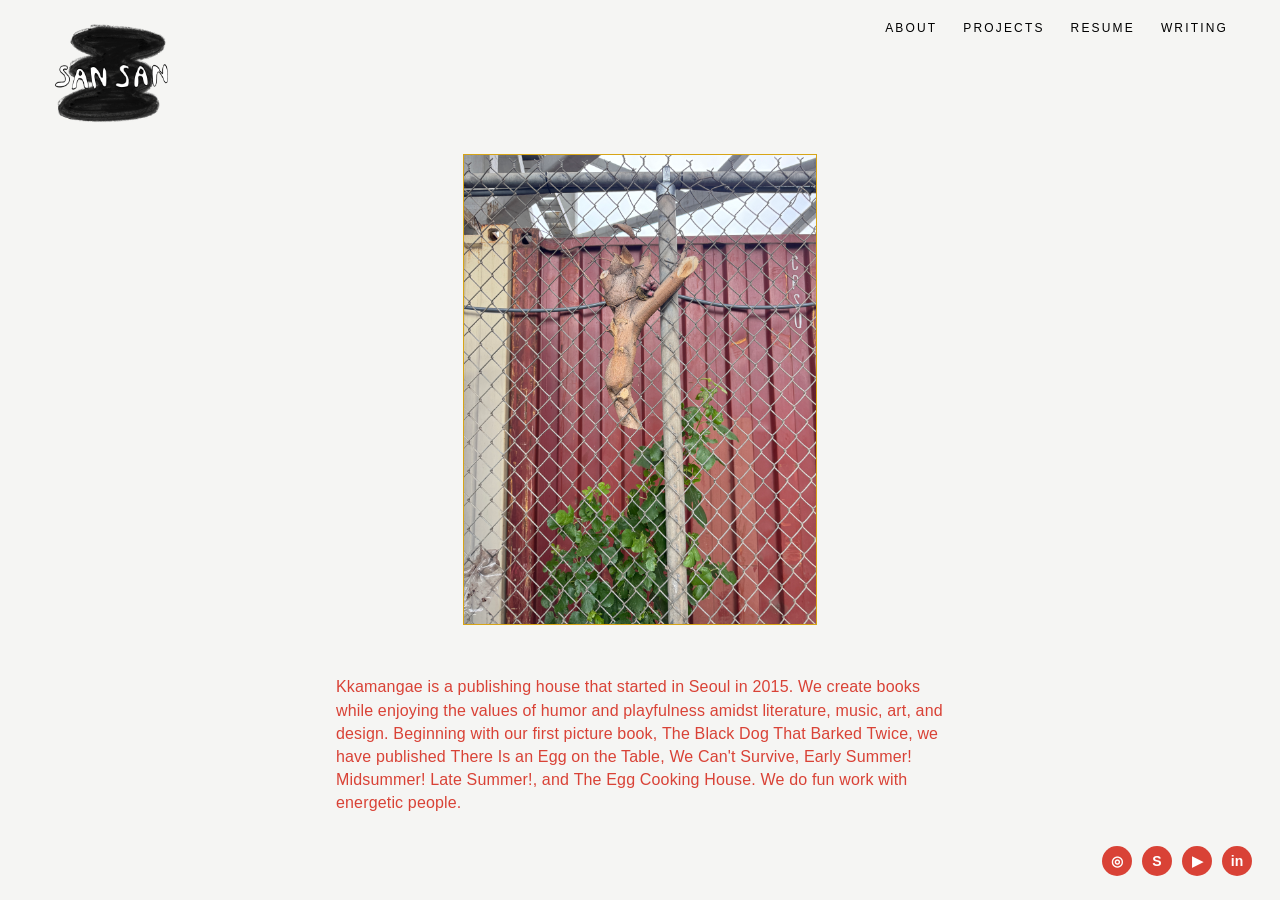
==== index.html @ 47466763 "First publication of website. Includes about, projects, resume, and placeholder blog page." ====
<!DOCTYPE html>
<html lang="en">
  <head>
    <meta charset="UTF-8" />
    <meta name="viewport" content="width=device-width, initial-scale=1.0" />
    <title>Kkamangae — About</title>
    <link rel="icon" type="image/png" href="SanSanLogo.png" />
    <link rel="stylesheet" href="styles.css" />
  </head>
  <body>
    <header class="site-header">
      <div class="brand" aria-label="Kkamangae home">
        <img class="brand-logo" src="SanSanLogo.png" alt="Kkamangae logo" />
      </div>

      <nav class="main-nav" aria-label="Main navigation">
        <ul>
          <li><a href="about.html">About</a></li>
          <li><a href="projects.html">Projects</a></li>
          <li><a href="resume.html">Resume</a></li>
          <li><a href="writing.html">Writing</a></li>
        </ul>
      </nav>
    </header>

    <main class="about-page">
      <div class="feature-wrap">
        <img
          class="feature-image"
          src="TreeFence.JPEG"
          alt="Fence and tree image"
        />
      </div>

      <article class="about-copy">
        <p>
          Kkamangae is a publishing house that started in Seoul in 2015. We create books while enjoying
          the values of humor and playfulness amidst literature, music, art, and design. Beginning with our
          first picture book, <em class="book-title">The Black Dog That Barked Twice</em>, we have published
          <em class="book-title">There Is an Egg on the Table</em>, <em class="book-title">We Can't Survive</em>,
          <em class="book-title">Early Summer! Midsummer! Late Summer!</em>, and <em class="book-title">The Egg Cooking House</em>.
          We do fun work with energetic people.
        </p>
      </article>
    </main>

    <div class="social-links" aria-label="Social media links">
      <a href="https://www.instagram.com/swangxswang/" target="_blank" rel="noreferrer" aria-label="Instagram" title="Instagram">◎</a>
      <a href="https://swangxswang.substack.com/?utm_campaign=profile_chips" target="_blank" rel="noreferrer" aria-label="Substack" title="Substack">S</a>
      <a href="https://www.youtube.com/@swangxswang" target="_blank" rel="noreferrer" aria-label="YouTube" title="YouTube">▶</a>
      <a href="https://www.linkedin.com/in/sarah-wang-07b1b1128/?isSelfProfile=true" target="_blank" rel="noreferrer" aria-label="LinkedIn" title="LinkedIn">in</a>
    </div>
  </body>
</html>
---- styles.css ----
:root {
  --page-bg: #f5f5f3;
  --text: #d94236;
  --muted: #d94236;
  --light: #e9e9e6;
  --accent: #d94236;
  --border: rgba(217, 66, 54, 0.2);
}

* {
  box-sizing: border-box;
}

html {
  scroll-behavior: smooth;
}

body {
  margin: 0;
  min-height: 100vh;
  font-family: Arial, Helvetica, sans-serif;
  background: var(--page-bg);
  color: var(--text);
}

img {
  max-width: 100%;
  display: block;
}

a {
  color: inherit;
  text-decoration: none;
}

.site-header {
  max-width: 1180px;
  margin: 0 auto;
  padding: 0 28px 0;
  display: flex;
  justify-content: space-between;
  align-items: flex-start;
  gap: 20px;
  min-height: 100px;
}

.page-shell .site-header,
.site-header {
  max-width: 1180px;
  margin: 0 auto;
  padding: 0 28px 0;
  display: flex;
  justify-content: space-between;
  align-items: flex-start;
  gap: 20px;
  min-height: 100px;
}

.brand {
  width: 200px;
  height: 90px;
  display: flex;
  align-items: flex-start;
  justify-content: flex-start;
  margin-top: 0;
  padding-top: 2px;
  margin-left: -36px;
}

.page-shell .brand,
.brand {
  width: 200px;
  height: 90px;
  display: flex;
  align-items: flex-start;
  justify-content: flex-start;
  margin-top: 0;
  padding-top: 2px;
  margin-left: -36px;
}

.brand-logo {
  display: block;
  width: 170px;
  height: auto;
  object-fit: contain;
  margin-left: -12px;
  margin-top: -12px;
}

.page-shell .brand-logo,
.brand-logo {
  display: block;
  width: 170px;
  height: auto;
  object-fit: contain;
  margin-left: -12px;
  margin-top: -12px;
}

.main-nav {
  flex: 1;
  display: flex;
  justify-content: flex-end;
  padding-top: 18px;
  margin-right: -26px;
}

.page-shell .main-nav,
.main-nav {
  flex: 1;
  display: flex;
  justify-content: flex-end;
  padding-top: 18px;
  margin-right: -26px;
}

.main-nav ul {
  list-style: none;
  display: flex;
  gap: 26px;
  margin: 0;
  padding: 0;
  flex-wrap: wrap;
  align-items: center;
}

.main-nav a {
  font-size: 12px;
  letter-spacing: 0.18em;
  text-transform: uppercase;
  font-weight: 500;
  color: #000;
}

.main-nav a:hover,
.main-nav a:focus-visible {
  opacity: 0.7;
}

.about-page {
  max-width: 1200px;
  margin: 0 auto;
  padding: 28px 30px 0;
  display: flex;
  flex-direction: column;
  align-items: center;
  gap: 18px;
}

.feature-wrap {
  width: min(354px, 49vw);
  margin-top: 26px;
  background: #e0ac18;
  border: 1px solid rgba(0, 0, 0, 0.04);
  box-shadow: none;
}

.feature-image {
  width: 100%;
  height: auto;
  display: block;
  object-fit: contain;
}

.about-copy {
  width: min(608px, 62.4vw);
  margin-top: 32px;
  margin-bottom: 30px;
}

.about-copy p {
  margin: 0;
  font-size: 16px;
  line-height: 1.45;
  letter-spacing: 0.01em;
  text-align: left;
  color: var(--text);
  font-weight: 200;
}

.social-links {
  position: fixed;
  right: 28px;
  bottom: 24px;
  display: flex;
  gap: 10px;
  z-index: 10;
}

.social-links a {
  width: 30px;
  height: 30px;
  border-radius: 50%;
  background: var(--accent);
  color: #fff;
  display: inline-flex;
  align-items: center;
  justify-content: center;
  font-size: 14px;
  font-weight: 700;
  text-decoration: none;
  line-height: 1;
}

.book-title {
  color: var(--accent);
  font-style: normal;
  font-weight: 400;
}

.empty-page {
  min-height: 100vh;
  background: var(--page-bg);
}

.blank-page {
  min-height: calc(100vh - 100px);
  display: flex;
  align-items: center;
  justify-content: center;
  font-size: 22px;
  color: #444;
  letter-spacing: 0.05em;
}

.resume-page {
  max-width: 860px;
  margin: 0 auto;
  padding: 32px 24px 80px;
}

.resume-sheet {
  background: rgba(255, 255, 255, 0.2);
  border: none;
  padding: 32px 36px;
}

.resume-header {
  margin-bottom: 24px;
}

.resume-header h1 {
  margin: 0 0 8px;
  font-size: clamp(1.8rem, 3.6vw, 2.7rem);
  line-height: 1.1;
  letter-spacing: -0.04em;
  color: #111;
}

.resume-header p {
  margin: 0;
  font-size: 0.9rem;
  letter-spacing: 0.08em;
  text-transform: uppercase;
  color: rgba(0, 0, 0, 0.7);
}

.resume-section {
  margin-top: 24px;
}

.resume-section h2 {
  margin: 0 0 12px;
  font-size: 0.9rem;
  letter-spacing: 0.14em;
  text-transform: uppercase;
  color: #111;
}

.resume-section p,
.resume-list,
.resume-entry p {
  margin: 0;
  font-size: 0.9rem;
  line-height: 1.7;
  color: rgba(0, 0, 0, 0.8);
}

.resume-section .resume-description {
  color: rgba(0, 0, 0, 0.52);
  font-weight: 400;
}

.resume-list {
  padding-left: 1.25rem;
  color: rgba(0, 0, 0, 0.9);
  font-weight: 500;
}

.resume-skills {
  display: flex;
  flex-wrap: wrap;
  gap: 10px;
}

.resume-skills span {
  display: inline-block;
  padding: 6px 10px;
  border: 1px solid rgba(0, 0, 0, 0.12);
  border-radius: 999px;
  font-size: 0.9rem;
  color: #111;
}

.resume-entry {
  margin-top: 10px;
}

.resume-entry-head {
  display: flex;
  justify-content: space-between;
  gap: 12px;
  align-items: baseline;
  margin-bottom: 6px;
}

.resume-entry-head h3 {
  margin: 0;
  font-size: 1.1rem;
  color: #111;
}

.resume-entry-head span {
  font-size: 0.85rem;
  color: rgba(0, 0, 0, 0.6);
}

.zines-page {
  min-height: calc(100vh - 100px);
  display: block;
  width: 100%;
  padding: 132px 24px 48px;
}

.zines-grid {
  display: grid;
  grid-template-columns: repeat(4, minmax(120px, 1fr));
  gap: 18px;
  width: min(820px, 82vw);
  align-items: center;
}

.zines-grid img,
.zines-empty {
  width: 100%;
  height: auto;
  display: block;
  object-fit: contain;
  background: transparent;
}

.zines-empty {
  min-height: 200px;
  border: 1px solid rgba(0, 0, 0, 0.05);
  background: rgba(255, 255, 255, 0.08);
}

.projects-grid {
  width: min(980px, 82vw);
  margin: 0 auto;
}

.projects-page {
  display: flex;
  flex-direction: column;
  align-items: center;
  gap: 20px;
}

.projects-page .projects-grid {
  position: relative;
  top: -50px;
}

.projects-single-row {
  grid-template-columns: repeat(4, minmax(120px, 1fr));
}

.project-tag-bar {
  width: min(980px, 82vw);
  display: flex;
  flex-wrap: wrap;
  justify-content: center;
  gap: 10px;
  margin: 0 auto;
  position: relative;
  top: -50px;
}

.project-tag-filter {
  appearance: none;
  border: 1px solid rgba(0, 0, 0, 0.12);
  border-radius: 12px;
  background: rgba(255, 255, 255, 0.1);
  color: #111;
  padding: 7px 12px;
  font-size: 0.7rem;
  letter-spacing: 0.08em;
  text-transform: uppercase;
  cursor: pointer;
  transition: all 0.2s ease;
}

.project-tag-filter.is-active,
.project-tag-filter:hover,
.project-tag-filter:focus-visible {
  background: #111;
  color: #fff;
  border-color: #111;
}

.projects-card-grid {
  display: grid;
  grid-template-columns: repeat(4, minmax(180px, 1fr));
  gap: 28px 24px;
  align-items: start;
}

.project-card {
  display: flex;
  flex-direction: column;
  gap: 12px;
}

.project-card.is-hidden {
  display: none;
}

.projects-link {
  display: block;
  width: 100%;
  aspect-ratio: 1 / 1;
  overflow: hidden;
  border: 1px solid rgba(0, 0, 0, 0.05);
  background: rgba(255, 255, 255, 0.04);
}

.projects-link img {
  width: 100%;
  height: 100%;
  display: block;
  object-fit: cover;
  object-position: 25% center;
  transform: scale(1);
  transform-origin: center;
}

.projects-link .zines-empty {
  display: block;
  width: 100%;
  height: 100%;
  border: 1px solid rgba(0, 0, 0, 0.04);
  background: rgba(255, 255, 255, 0.06);
}

.project-meta {
  display: flex;
  flex-direction: column;
  gap: 4px;
  padding: 0 2px;
}

.project-meta h2 {
  margin: 0;
  font-size: clamp(0.693rem, 1.071vw, 1.134rem);
  font-weight: 400;
  line-height: 1.2;
  letter-spacing: -0.02em;
  color: #1f1f1f;
}

.project-meta p {
  margin: 0;
  font-size: 0.8232rem;
  line-height: 1.4;
  color: rgba(0, 0, 0, 0.66);
}

.project-tags {
  display: flex;
  flex-wrap: wrap;
  gap: 6px;
  margin-top: 2px;
}

.project-tags span {
  display: inline-block;
  padding: 4px 7px;
  border: 1px solid rgba(0, 0, 0, 0.12);
  border-radius: 999px;
  font-size: 0.62rem;
  line-height: 1.2;
  letter-spacing: 0.06em;
  text-transform: uppercase;
  color: rgba(0, 0, 0, 0.7);
  background: rgba(255, 255, 255, 0.08);
}

@media (max-width: 760px) {
  .site-header {
    flex-direction: column;
    align-items: center;
    text-align: center;
  }

  .brand {
    width: 180px;
    justify-content: center;
  }

  .main-nav {
    justify-content: center;
  }

  .main-nav ul {
    justify-content: center;
    gap: 14px 18px;
  }

  .about-copy p {
    font-size: 15px;
  }

  .site-footer {
    flex-direction: column;
    align-items: flex-start;
  }
}
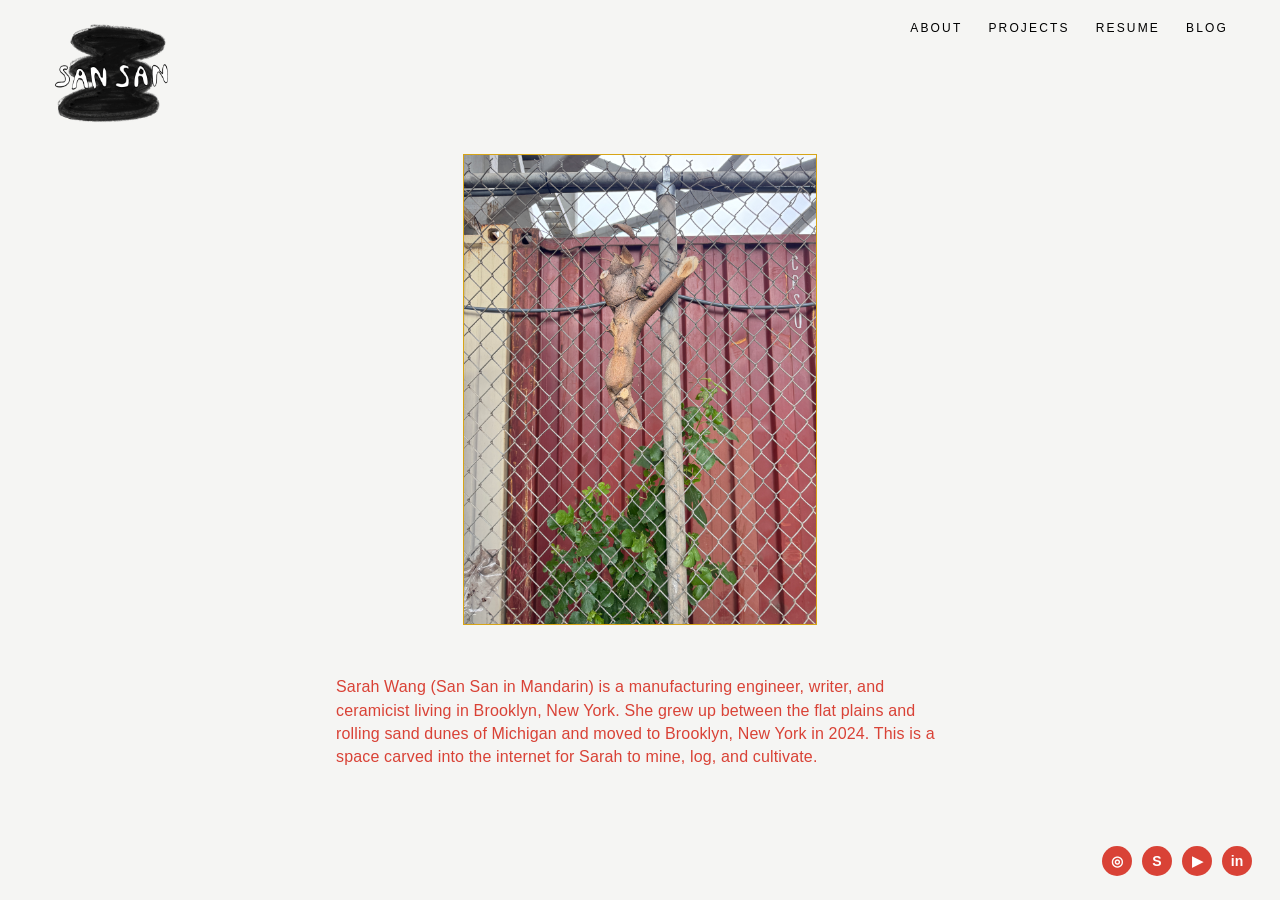
==== commit acd8db3a: "Replace home page with about page." ====
--- a/index.html
+++ b/index.html
@@ -3,14 +3,14 @@
   <head>
     <meta charset="UTF-8" />
     <meta name="viewport" content="width=device-width, initial-scale=1.0" />
-    <title>Kkamangae — About</title>
+    <title>San San — About</title>
     <link rel="icon" type="image/png" href="SanSanLogo.png" />
     <link rel="stylesheet" href="styles.css" />
   </head>
-  <body>
+  <body class="page-shell">
     <header class="site-header">
-      <div class="brand" aria-label="Kkamangae home">
-        <img class="brand-logo" src="SanSanLogo.png" alt="Kkamangae logo" />
+      <div class="brand" aria-label="sansan.studio home">
+        <img class="brand-logo" src="SanSanLogo.png" alt="sansan.studio logo" />
       </div>
 
       <nav class="main-nav" aria-label="Main navigation">
@@ -18,7 +18,7 @@
           <li><a href="about.html">About</a></li>
           <li><a href="projects.html">Projects</a></li>
           <li><a href="resume.html">Resume</a></li>
-          <li><a href="writing.html">Writing</a></li>
+          <li><a href="blog.html">Blog</a></li>
         </ul>
       </nav>
     </header>
@@ -34,12 +34,9 @@
 
       <article class="about-copy">
         <p>
-          Kkamangae is a publishing house that started in Seoul in 2015. We create books while enjoying
-          the values of humor and playfulness amidst literature, music, art, and design. Beginning with our
-          first picture book, <em class="book-title">The Black Dog That Barked Twice</em>, we have published
-          <em class="book-title">There Is an Egg on the Table</em>, <em class="book-title">We Can't Survive</em>,
-          <em class="book-title">Early Summer! Midsummer! Late Summer!</em>, and <em class="book-title">The Egg Cooking House</em>.
-          We do fun work with energetic people.
+          Sarah Wang (San San in Mandarin) is a manufacturing engineer, writer, and ceramicist living in Brooklyn,
+          New York. She grew up between the flat plains and rolling sand dunes of Michigan and moved to
+          Brooklyn, New York in 2024. This is a space carved into the internet for Sarah to mine, log, and cultivate.
         </p>
       </article>
     </main>
